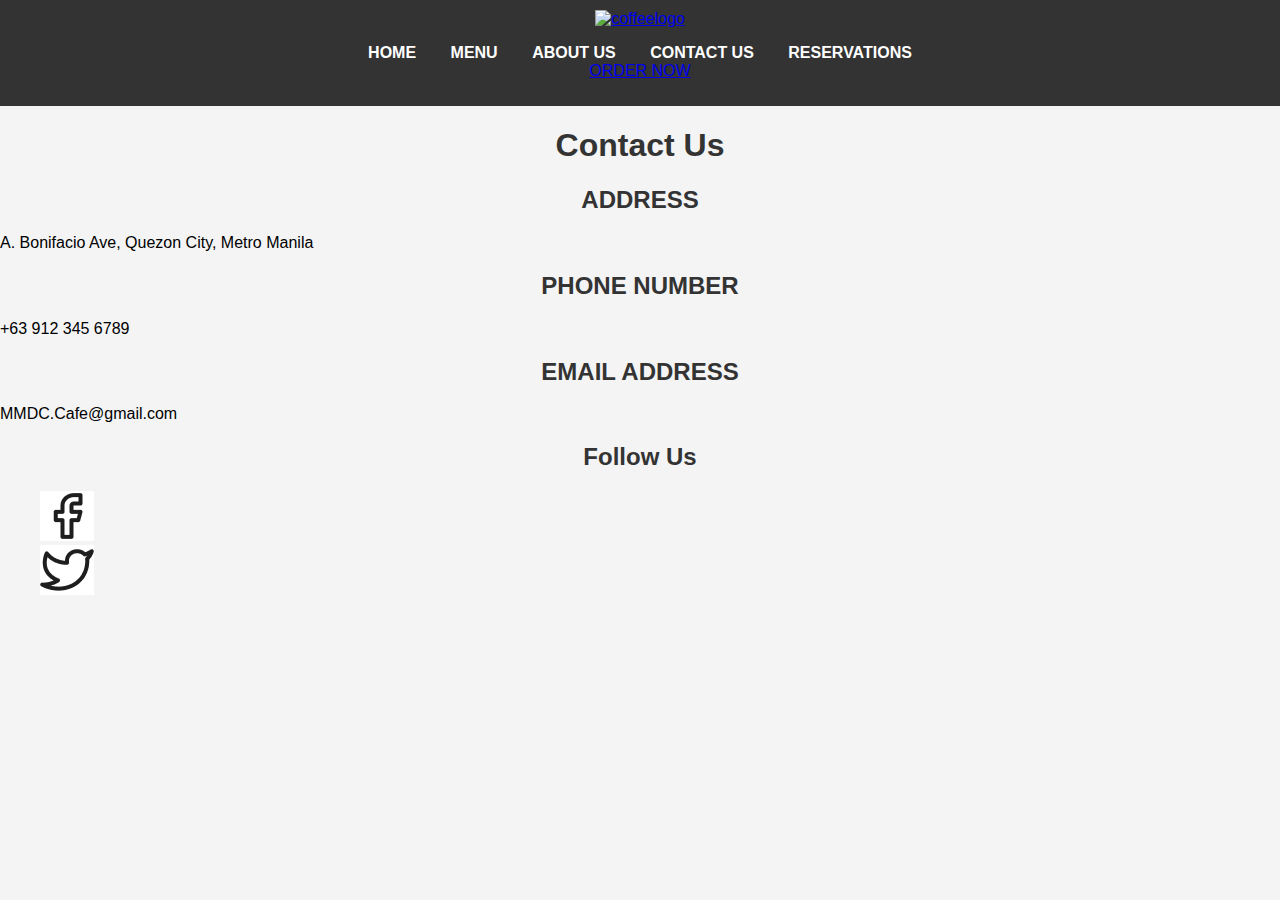
==== contact.html @ 7722734e "Initial Commit" ====
<!DOCTYPE html>
<html lang="en">
<head>
    <meta charset="UTF-8">
    <meta name="viewport" content="width=device-width, initial-scale=1.0">
    <title>MMDC Cafe - Contact Us</title>
    <style>
        ul {
            list-style: none;
        }
    </style>
    <link rel="preconnect" href="https://fonts.googleapis.com">
<link rel="preconnect" href="https://fonts.gstatic.com" crossorigin>
<link href="https://fonts.googleapis.com/css2?family=Inter:ital,opsz,wght@0,14..32,100..900;1,14..32,100..900&display=swap" rel="stylesheet">
<link rel="stylesheet" href="style.css">
</head>

<body>
    <header>
        <nav class="navbar section-content">
            <a href="#" class="logo">
                <img src="logo.png.png" alt="coffeelogo">
            </a>
            <ul class="nav-menu">
                <li class="nav-item">
                    <a href="homepage.html" class="nav-link">HOME</a>
                </li>
                <li class="nav-item">
                    <a href="#" class="nav-link">MENU</a>
                </li>
                <li class="nav-item">
                    <a href="#" class="nav-link">ABOUT US</a>
                </li>
                <li class="nav-item">
                    <a href="contact.html" class="nav-link">CONTACT US</a>
                </li>
                <li class="nav-item">
                    <a href="reservation.html" class="nav-link">RESERVATIONS</a>
                </li>
        <nav class="orderButton">
                    <a href="#" class="OrderNow-Button">ORDER NOW</a>
            </nav> 
            </u1>
        
        </nav>
    </header>

    <!-- Main Section -->
    <main class="contact-section">
        <div class="contact-container">
            <h1 class="contact-header">Contact Us</h1>
            <div class="contact-details">
                <div class="detail">
                    <h2>ADDRESS</h2>
                    <p>A. Bonifacio Ave, Quezon City, Metro Manila</p>
                </div>
                <div class="detail">
                    <h2>PHONE NUMBER</h2>
                    <p>+63 912 345 6789</p>
                </div>
                <div class="detail">
                    <h2>EMAIL ADDRESS</h2>
                    <p>MMDC.Cafe@gmail.com</p>
                </div>
            </div>
            <div class="social-media">
                <h2>Follow Us</h2>
                <ul>
                    <li><a href="#"><img src="facebook.png" alt="Facebook"></a></li>
                    <li><a href="#"><img src="twitter.png" alt="Twitter"></a></li>
                </ul>
            </div>
        </div>
    </main>
</body>
</html>
---- style.css ----
/* Global Styles */
body {
    font-family: Arial, sans-serif;
    margin: 0;
    padding: 0;
    background-color: #f4f4f4;
}

header {
    background-color: #333;
    color: #fff;
    padding: 10px 0;
    text-align: center;
}

nav ul {
    list-style: none;
    padding: 0;
}

nav ul li {
    display: inline;
    margin: 0 15px;
}

nav ul li a {
    color: white;
    text-decoration: none;
    font-weight: bold;
}

h1, h2 {
    text-align: center;
    color: #333;
}

section {
    margin: 50px;
    padding: 20px;
    background-color: #fff;
    border-radius: 10px;
}

blockquote {
    font-style: italic;
    color: #555;
    text-align: center;
    margin: 20px 0;
}

form {
    text-align: center;
    margin-top: 20px;
}

form input[type="email"] {
    padding: 10px;
    border-radius: 5px;
    border: 1px solid #ccc;
}

form button {
    padding: 10px 20px;
    background-color: #333;
    color: white;
    border: none;
    border-radius: 5px;
}

form button:hover {
    background-color: #555;
}
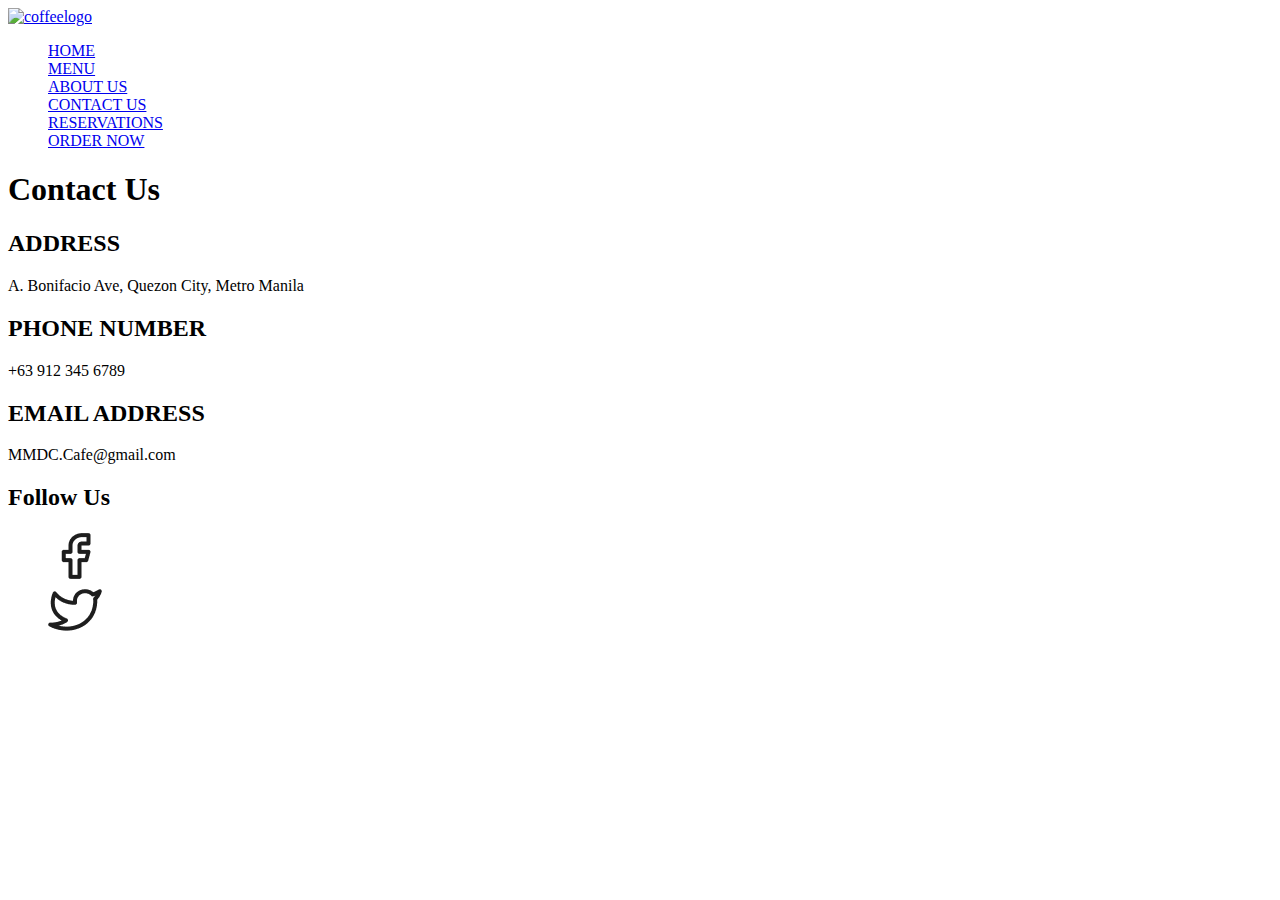
==== commit ef2580db: "Update contact.html" ====
--- a/contact.html
+++ b/contact.html
@@ -12,7 +12,7 @@
     <link rel="preconnect" href="https://fonts.googleapis.com">
 <link rel="preconnect" href="https://fonts.gstatic.com" crossorigin>
 <link href="https://fonts.googleapis.com/css2?family=Inter:ital,opsz,wght@0,14..32,100..900;1,14..32,100..900&display=swap" rel="stylesheet">
-<link rel="stylesheet" href="style.css">
+<link rel="stylesheet" href="contact.css">
 </head>
 
 <body>
@@ -73,4 +73,4 @@
         </div>
     </main>
 </body>
-</html>+</html>
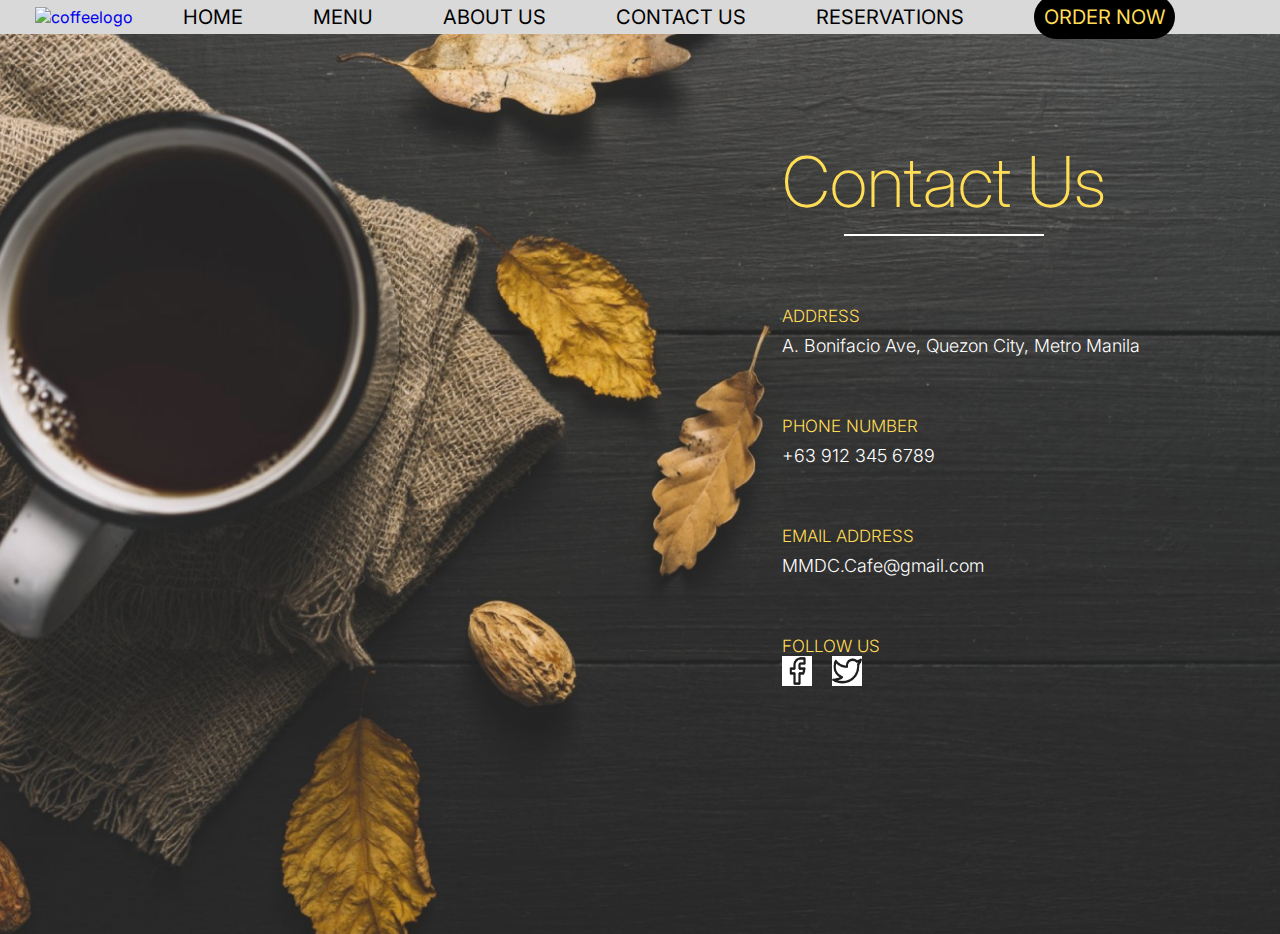
==== commit bb8af445: "Menu Page Updates" ====
--- a/contact.html
+++ b/contact.html
@@ -64,7 +64,7 @@
                 </div>
             </div>
             <div class="social-media">
-                <h2>Follow Us</h2>
+                <h2>FOLLOW US</h2>
                 <ul>
                     <li><a href="#"><img src="facebook.png" alt="Facebook"></a></li>
                     <li><a href="#"><img src="twitter.png" alt="Twitter"></a></li>
--- a/contact.css
+++ b/contact.css
@@ -0,0 +1,279 @@
+@import url('https://fonts.googleapis.com/css2?family=Inter:ital,opsz,wght@0,14..32,500;1,14..32,500&display=swap');
+@import url('https://fonts.googleapis.com/css2?family=Italiana&display=swap');
+* {
+    margin: 0;
+    padding: 0;
+    box-sizing: border-box;
+    font-family: "Inter", sans-serif;
+}
+
+.navbar .logo img {
+    width: 120px;
+    padding-left: 30px;
+
+}
+:root {
+        /* Colors */
+        --black-color: #000000;
+        --dark-color: #252525;
+        --primary-color: #3b141c;
+        --secondary-color: #FFDD55;
+        --light-pink-color: #faf4f5;
+        --medium-gray-color: #ccc;
+        --bg-color: #D9D9D9;
+        --white: #fff;
+        --reminder: #BBB064;
+      
+        /* Font size */
+        --font-size-s: 0.9rem;
+        --font-size-n: 1rem;
+        --font-size-m: 1.12rem;
+        --font-size-l: 1.5rem;
+        --font-size-xl: 2rem;
+        --font-size-xxl: 2.3rem;
+      
+        /* Font weight */
+        --font-weight-normal: 400;
+        --font-weight-medium: 500;
+        --font-weight-semibold: 600;
+        --font-weight-bold: 700;
+      
+        /* Border radius */
+        --border-radius-s: 8px;
+        --border-radius-m: 30px;
+        --border-radius-circle: 50%;
+      
+        /* Site max width */
+        --site-max-width: 1300px;
+      
+}
+/* Stylings for whole site*/
+ul {
+    list-style: none;
+}
+.body {
+    background-color:#D9D9D9;
+}
+a {
+    text-decoration: none;
+}
+
+button {
+    cursor: pointer;
+    border: none;
+    background: none;
+}
+
+img {
+    max-width: 100%;
+    padding: 0%;
+}
+
+.section-content {
+    margin: 0%;
+    padding: 0 0px;
+    max-width: var(--site-max-width);
+}
+
+/* Navbar styling */
+
+header {
+    background: var(--bg-color);
+}
+
+header .navbar {
+    display: flex;
+    padding: 5px;
+    align-items: center;
+    justify-content: space-between;
+}
+
+.navbar .nav-menu {
+    display: flex;
+    gap: 70px;
+    padding-left: 30px;
+    padding-right: 100px;
+}
+.navbar .nav-menu .nav-link {
+    color: var(--black-color);
+    font-size: 20px;
+    font-variant: var(--font-weight-medium);
+      
+}
+.orderButton .OrderNow-Button {
+    padding: 10px 10px;
+    color: var(--secondary-color);
+    border-radius: var(--border-radius-m);
+    background: var(--black-color);
+    font-variant: var(--font-weight-medium);
+    font-size: 20px;
+}
+
+.image-sizer {
+    margin: 0;
+    position: relative;
+    width: 1535px;
+}
+.hero-image {
+    background-image: url(backgroundcafe.jpg);
+    width: 1700px;
+    height: 550px;
+    opacity: 91%;
+    filter: brightness(50%);
+    
+}
+
+.hero-section .section-content {
+    color: var(--bg-color);
+    position: absolute;
+    
+}
+
+.title {
+    position: absolute;
+    
+    z-index: 10;
+    color: var(--white);
+    font-size: 65px;
+    font-family: "Italiana";
+    font-weight:lighter;
+    padding: 120px;
+    padding-left: 30px;
+}
+
+.subtitle {
+    position: absolute;
+    z-index: 10;
+    color: var(--white);
+    font-size: 30px;
+    font-family: "Barlow", sans-serif;
+    font-weight: 100;
+    font-style: italic;
+    padding: 200px;
+    padding-left: 30px;
+}
+
+.reminder {
+    position: absolute;
+    z-index: 10;
+    color: var(--reminder);
+    font-size: 20px;
+    font-family: "Barlow", sans-serif;
+    font-weight: 450;
+    font-style: italic;
+    padding: 240px;
+    padding-left: 30px;
+}
+
+.Email {
+    top: 110%;
+    left: 55%;
+    position: absolute;
+    align-items: center;
+    transform: translate(-50%, -50%);
+    width: 900px;
+}
+.Email h5 {
+    position: absolute;
+    bottom: 50%;
+    font-size: 15px;
+    font-family: "Inter";
+    font-weight: normal;
+    padding-left: 50px;
+    color: #000000;
+    z-index: 10;
+    width: 100%;
+}
+
+.Email input {
+    position: absolute;
+    width: 30%;
+    height: 40px;
+    padding: 0 20px;
+    left: 20%;
+    
+    border-radius: 5px;
+
+}
+.Email button {
+    position: absolute;
+    border: 0;
+    padding: 10px 15px;
+    left: 50%;
+    background: #000000;
+    font-size: 15px;
+    border-radius: 0%;
+    color: #FFDD55;
+}
+
+/* Contact section styling */
+.contact-section {
+    background: url('bg-contact.png') no-repeat center center/cover;
+    color: var(--white);
+    text-align: left;
+    padding: 0px;
+    display: flex;
+    justify-content: flex-end;
+    align-items: center;
+    height: 100vh;
+    padding-right: 140px;
+    padding-bottom: 140px;
+}
+
+.contact-header {
+    font-size: 70px;
+    font-weight: 200;
+    font-family: "Inter";
+
+    margin-bottom: 70px;
+    color: var(--secondary-color);
+    text-align: center;
+    display: inline-block;
+}
+.contact-header::after {
+    content: "";
+    display: block;
+    width: 200px;
+    height: 2px; 
+    background-color: #fff;
+    margin: 10px auto 0; 
+}
+.contact-details {
+    margin-bottom: 0px;
+}
+
+.contact-details .detail {
+    font-weight: 300;
+    margin-bottom: 60px;
+}
+
+.contact-details h2 {
+    font-weight: 300;
+    font-size: 17px;
+    color: var(--secondary-color);
+    margin-bottom: 9px;
+}
+
+.contact-details p {
+    font-size: var(--font-size-m);
+}
+
+.social-media h2 {
+    font-size: 17px;
+    font-weight: 300;
+    color: var(--secondary-color);
+}
+
+.social-media ul {
+    display: flex;
+    gap: 20px;
+}
+
+.social-media ul li {
+    list-style: none;
+}
+
+.social-media ul li img {
+    width: 30px;
+    height: 30px;
+}
